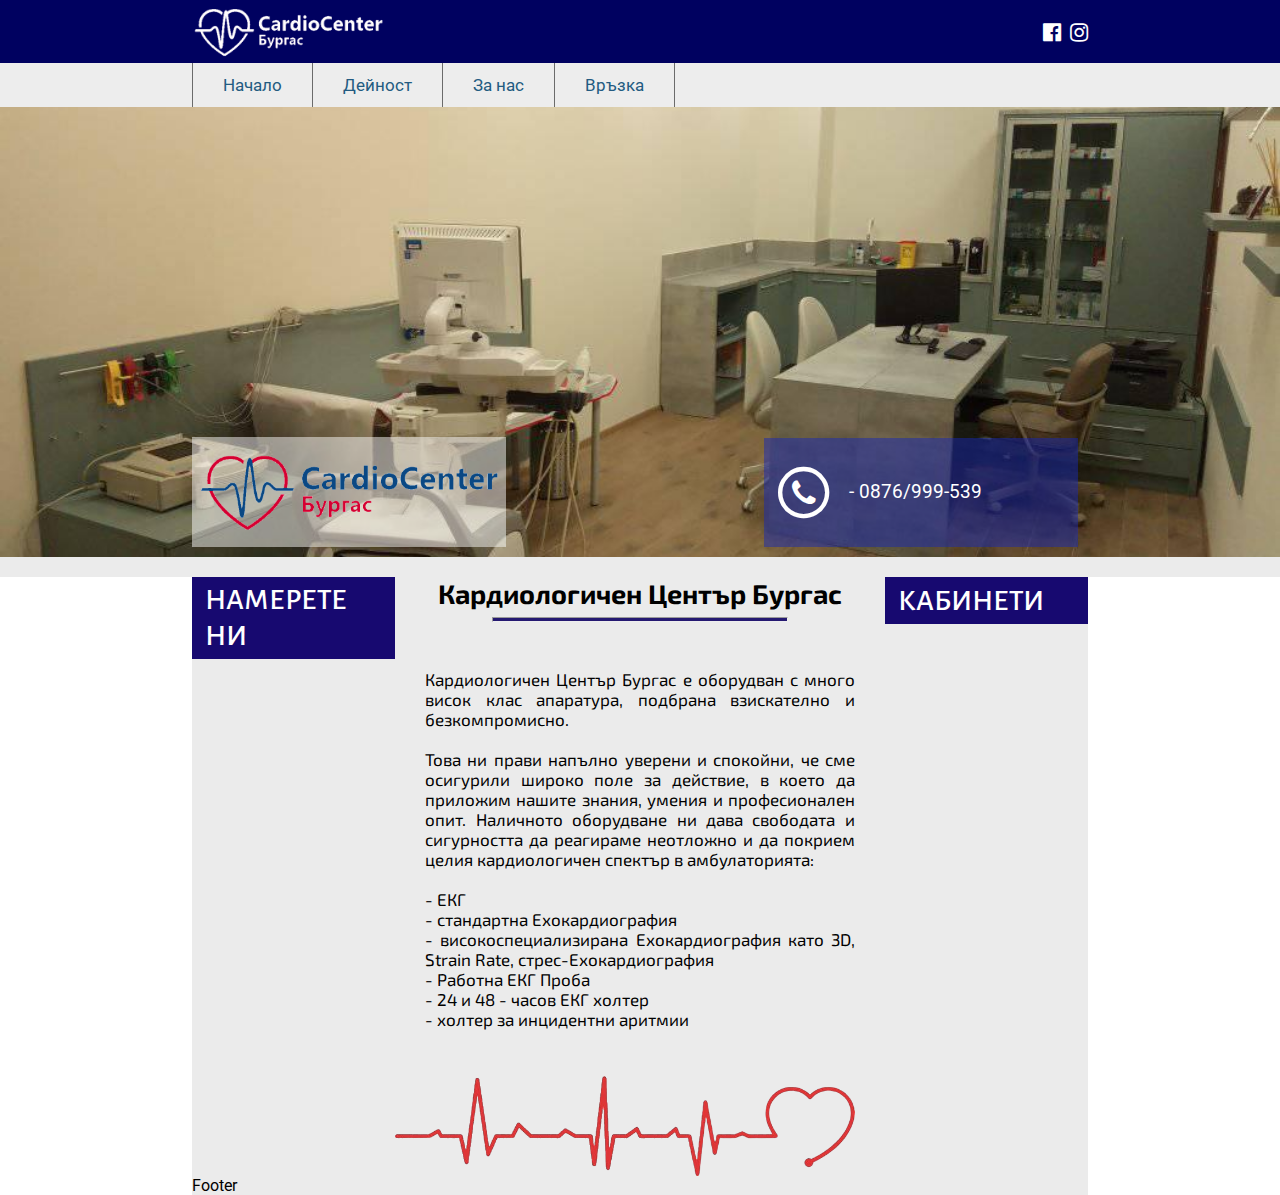
==== index.html @ 2018e423 "Home page finished editing on the text." ====
<!DOCTYPE html>
<html lang="en" dir="ltr">
  <head>
    <meta charset="utf-8">
    <title>Кардиологичен център Бургас</title>
    <meta name="viewport" content="width=device-width, initial-scale=1">
    <link rel="stylesheet" href="https://cdnjs.cloudflare.com/ajax/libs/font-awesome/4.7.0/css/font-awesome.min.css">
    <link rel="stylesheet" href="style.css" type="text/css">
    <!-- Google fonts -->
    <link href="https://fonts.googleapis.com/css?family=Roboto&display=swap" rel="stylesheet">
    <link href="https://fonts.googleapis.com/css?family=Alegreya+Sans+SC:300|Exo+2:200&display=swap" rel="stylesheet">
    <link href="https://fonts.googleapis.com/css?family=Istok+Web&display=swap" rel="stylesheet">    <link rel="stylesheet" href="jquery-ui.min.css">
    <script src="external/jquery/jquery.js"></script>
    <script src="jquery-ui.min.js"></script>
    <script type="jquery.bgswitcher.js">

    </script>
  </head>

  <script type="text/javascript">
    $(document).ready(function(){
      $('.topnav a').mouseenter(function(){
        $(this).animate({
          backgroundColor: "#b0b0b0"
        }, 200);
      });
      $('.topnav a').mouseleave(function(){
        $(this).animate({
          backgroundColor: "rgb(237, 237, 237)"
        }, 200);
      });

      $('.main').mouseenter(function(){
        $(this).animate({
          backgroundColor: "rgba(255, 255, 255, 0.85)"
        }, 200);
      });
      $('.main').mouseleave(function(){
        $(this).animate({
          backgroundColor: "rgba(255, 255, 255, 0.49)"
        }, 200);
      });

      // Phone widget
      $('.phone').mouseenter(function(){
        $(this).animate({
          backgroundColor: "rgba(0, 1, 96, 0.75)"
        }, 200);
      });
      $('.phone').mouseleave(function(){
        $(this).animate({
          backgroundColor: "rgba(0, 1, 96, 0.49)"
        }, 200);
      });

      $('.art').bgswitcher({
        images: ["dims.jpg","dims2.jpg","dims3.jpg","dims4.jpg"],
        effect: "fade",
        interval: 1000
      });
    });
  </script>

  <body>
    <!-- The top bar -->
    <div class="topbar">
      <img height="100%"src="logowhite.png" alt="">
      <div style="float:right; height: 100%;" class="containter">
        <div class="verticalCenter">
          <a href="https://www.facebook.com/CardiologyCenterBurgas/" target="_blank"><i style="color:White;" class="fa fa-facebook-official fa-lg"></i></a>
          <a href="https://www.instagram.com/zakrokaa"><i style="margin-left: 5px;color:White;" class="fa fa-instagram fa-lg"></i></a>
        </div>
      </div>
    </div>
    <!-- The top navigatoion -->
    <div class="topnav" id="myTopnav">
      <a href="#">Начало</a>
      <a href="deinost.html">Дейност</a>
      <a href="#">За нас</a>
      <a href="#" style="border-right-width: thin;border-right-color: rgb(107, 107, 107);border-right-style: solid;">Връзка</a>
      <a href="javascript:void(0);" class="icon" onclick="myFunction()">
        <i class="fa fa-bars"></i>
      </a>
    </div>

    <div class="art">
      <div class="borders">
        <div class="main">
          <img src="logo.png" alt="">
        </div>
        <div class="phone">
          <img src="logo.png" style="opacity: 0;"alt="">
          <div class="verticalCenter">

            <span id="phone" style="padding-left: 20px;font-size: 30px;" class="fa-stack">
              <i class="fa fa-circle-thin fa-stack-2x"></i>
              <i class="fa fa-phone fa-stack-1x"></i>
            </span>
            <span> - 0876/999-539</span>
          </div>
        </div>
      </div>

    </div>

    <div class="horizbreak">

    </div>

    <div class="articles">
      <div class="borders2" id="articleborder" style="background-color: rgb(235, 235, 235);">
        <div class="wrapper">
          <header class="hed">

          </header>
          <article class="maine">
            <h1 style="text-align: center;margin-top: 0px; margin-bottom: 0px; font-size: 27px;">Кардиологичен Център Бургас</h1>
            <hr id="hrz">
            <p style="padding: 30px;text-align: justify;font-size: 17px;">Кардиологичен Център Бургас е оборудван с много висок клас апаратура, подбрана взискателно и безкомпромисно. <br>
            <br>
            Това ни прави напълно уверени и спокойни, че сме осигурили широко поле за действие, в което да приложим нашите знания, умения и професионален опит.  Наличното оборудване ни дава свободата и сигурността да реагираме неотложно и да покрием целия кардиологичен спектър в амбулаторията:<br>
            <br>- ЕКГ
            <br>- стандартна Ехокардиография
            <br>- високоспециализирана Ехокардиография като 3D, Strain Rate, стрес-Ехокардиография
            <br>- Работна ЕКГ Проба
            <br>- 24 и 48 - часов ЕКГ холтер
            <br>- холтер за инцидентни аритмии</p>
            <img src="crp.png" height="100px" style="padding-right: 30px; float:right;">
          </article>
          <aside class="aside findus">
            <div class="zaglavie">
              <span>НАМЕРЕТЕ НИ</span>
            </div>
            <div class="mapouter">
              <div class="gmap_canvas">
                <iframe width="100%" height="100%" id="gmap_canvas" src="https://maps.google.com/maps?q=%D0%9A%D0%B0%D1%80%D0%B4%D0%B8%D0%BE%D0%BB%D0%BE%D0%B3%D0%B8%D1%87%D0%B5%D0%BD%20%D0%A6%D0%B5%D0%BD%D1%82%D1%8A%D1%80%20%D0%91%D1%83%D1%80%D0%B3%D0%B0%D1%81&t=k&z=17&ie=UTF8&iwloc=&output=embed" frameborder="0" scrolling="no" marginheight="0" marginwidth="0"></iframe>
              </div>
              <style>.mapouter{position:relative;text-align:right;height: 100%;min-height: 400px;width:100%;}.gmap_canvas {overflow:hidden;background:none!important;height:100%;width:100%;}</style>
            </div>
          </aside>
          <aside class="aside news">
            <div class="zaglavie">
              <span style="font-family: 'Alegreya Sans SC', sans-serif;">КАБИНЕТИ</span>
            </div>
            <div class="kabineti">

            </div>
          </aside>
          <footer class="foot">
            Footer
          </footer>
        </div>
      </div>
    </div>

    <script type="text/javascript">
    function myFunction() {
      var x = document.getElementById("myTopnav");
      if (x.className === "topnav") {
        x.className += " responsive";
      } else {
        x.className = "topnav";
      }
    }


    </script>
  </body>
</html>
---- style.css ----
body, html {
  height: 100%;
  margin: 0px;
  font-family: 'Roboto', sans-serif;
}

.topbar {
  height: 7vh;
  min-height: 50px;
  padding-left: 15vw;
  padding-right: 15vw;
  background-color: rgb(0, 1, 96);
  margin: 0px;
}

.containter {
  width: 10vw;
  min-width: 100px;
  position: relative;
  text-align: right;
}

.containter .verticalCenter{
  margin: 0;
  position: absolute;
  top: 50%;
  left: 50%;
  -ms-transform: translate(-50%, -50%);
  transform: translate(-50%, -50%);
  width: 100%;
  float: right;
}

.topnav {
  overflow: hidden;
  background-color: rgb(237, 237, 237);
  margin: 0px;
  padding-left: 15vw;
}

.topnav a{
  border-left-width: thin;
  border-left-color: rgb(107, 107, 107);
  border-left-style: solid;
  background-color: rgb(237, 237, 237);
  text-align: center;
  text-decoration: none;
  padding: 12px 30px;
  font-size: 17px;
  display: block;
  float: left;
  color: rgb(35, 91, 129);
}


.topnav .icon {
  display: none;
}




.art {
  position: relative;
  height: 50vh;
  background-image: url("./dims.jpg");
  background-position: center;
  background-repeat: no-repeat;
  background-size: cover;
}

.borders {
  margin-left: 15vw;
  margin-right: 15vw;
  position: relative;
  height: 100%;
  display: flex;
  justify-content: space-between;
  align-items: flex-end;
}

.main {
  font-style: italic;
  font-weight: bold;
  color: rgb(199, 0, 0);
  padding: 4px 4px 0px 4px;
  background-color: rgba(255, 255, 255, 0.49);
  font-size: 2vw;
  bottom: 8px;
  margin-bottom: 10px;
}
.main img{
  max-height: 10vh;
  min-height: 100px;
}

.phone {
  font-size: 1.5vw;
  padding: 4px 4px 0px 4px;
  position: relative;
  background-color: rgba(24, 40, 180, 0.49);
  color: rgb(199, 0, 0);
  color: white;
  bottom: 0px;
  right: 10px;
  margin-bottom: 10px;
  min(max(16px, 4vw), 30px);
}
.phone img{
  max-height: 10vh;
  min-height: 100px;
}


.phone .verticalCenter{
  margin: 0;
  position: absolute;
  top: 50%;
  left: 50%;
  -ms-transform: translate(-50%, -50%);
  transform: translate(-50%, -50%);
  width: 100%;
  float: right;
}













.horizbreak {
  height: 20px;
  background-color: rgb(235, 235, 235);
}
















.articles {

}

.borders2 {
  margin-left: 15vw;
  margin-right: 15vw;
  position: relative;
  height: 100%;

}

.wrapper {
  display: flex;
  flex-flow: row wrap;

}
.wrapper > * {

  flex: 1 100%;
}



.findus {
  padding: 0px;
  display: flex;
  flex-direction: column;
  font-family: 'Alegreya Sans SC', sans-serif;
  f
}

.zaglavie {
  background-color: rgb(23, 9, 112);
  font-weight: 500;
  color: white;
  padding: 5px;
  padding-left: 13px;
  font-size: min(max(16px, 3vw), 30px);
  font-style: normal;
}



.maine {

  font-family: 'Exo 2', sans-serif;
}

#hrz {

  width: 60%;
  position: relative;

  height: 3px;
  background-color:rgb(37, 25, 113);

}
.news {
  ;
}

.foot {
  ;
}

.hed {
  ;
}

.kabineti {
  background-image: url("snimchici2.jpg");
  background-size: cover;
  width: 100%;
  height: 89%;
}















/* Media queries */
@media all and (min-width: 600px) {
  .aside { flex: 1 0 0; }
}

@media all and (min-width: 800px) {
  .maine    { flex: 1.5 0px; }
  .findus { order: 1; }
  .maine    { order: 2; }
  .news { order: 3; }
  .foot  { order: 4; }
}

@media screen and (max-width: 600px) {
  .topnav a:not(:first-child) {display: none;}
  .topnav a.icon {
    float: right;
    display: block;
  }
  .topnav {padding-left: 0vw;}
  .topnav a {
    border: none;
  }

  .main {
    font-size: 20px;
    left: 0px;
    bottom: 0px;
    width: 50%;
    margin-bottom: 0px;
    min-height: 70px;
  }
  .main img {
    max-height: 10vh;
    min-height: 50px;
    width: 100%;
  }
  .phone {
    font-size: 20px;
    margin-bottom: 0px;
    right: 0px;
    bottom: 0px;
    width: 50%;
    min-height: 70px;
  }

  .phone img {
    max-height: 10vh;
    min-height: 50px;
    width: 100%;
  }

  #phone {

  }


  .topbar {
    padding-left: 1vw;
    padding-right: 1vw;
  }

  .borders {
    margin: 0px;
  }

  .borders2 {
    margin: 0px;
  }

  .zaglavie {
    font-weight: 500;
    text-align: center;
  }

  #hrz {
    width: 60%;
    margin-left: auto;
    margin-right: auto;
  }
}

@media screen and (max-width: 600px) {
  .topnav.responsive {position: relative;padding-left: 0vw;}
  .topnav.responsive a.icon {
    position: absolute;
    right: 0;
    top: 0;
  }
  .topnav.responsive a {
    border: none;
    float: none;
    display: block;
    text-align: left;
  }
}
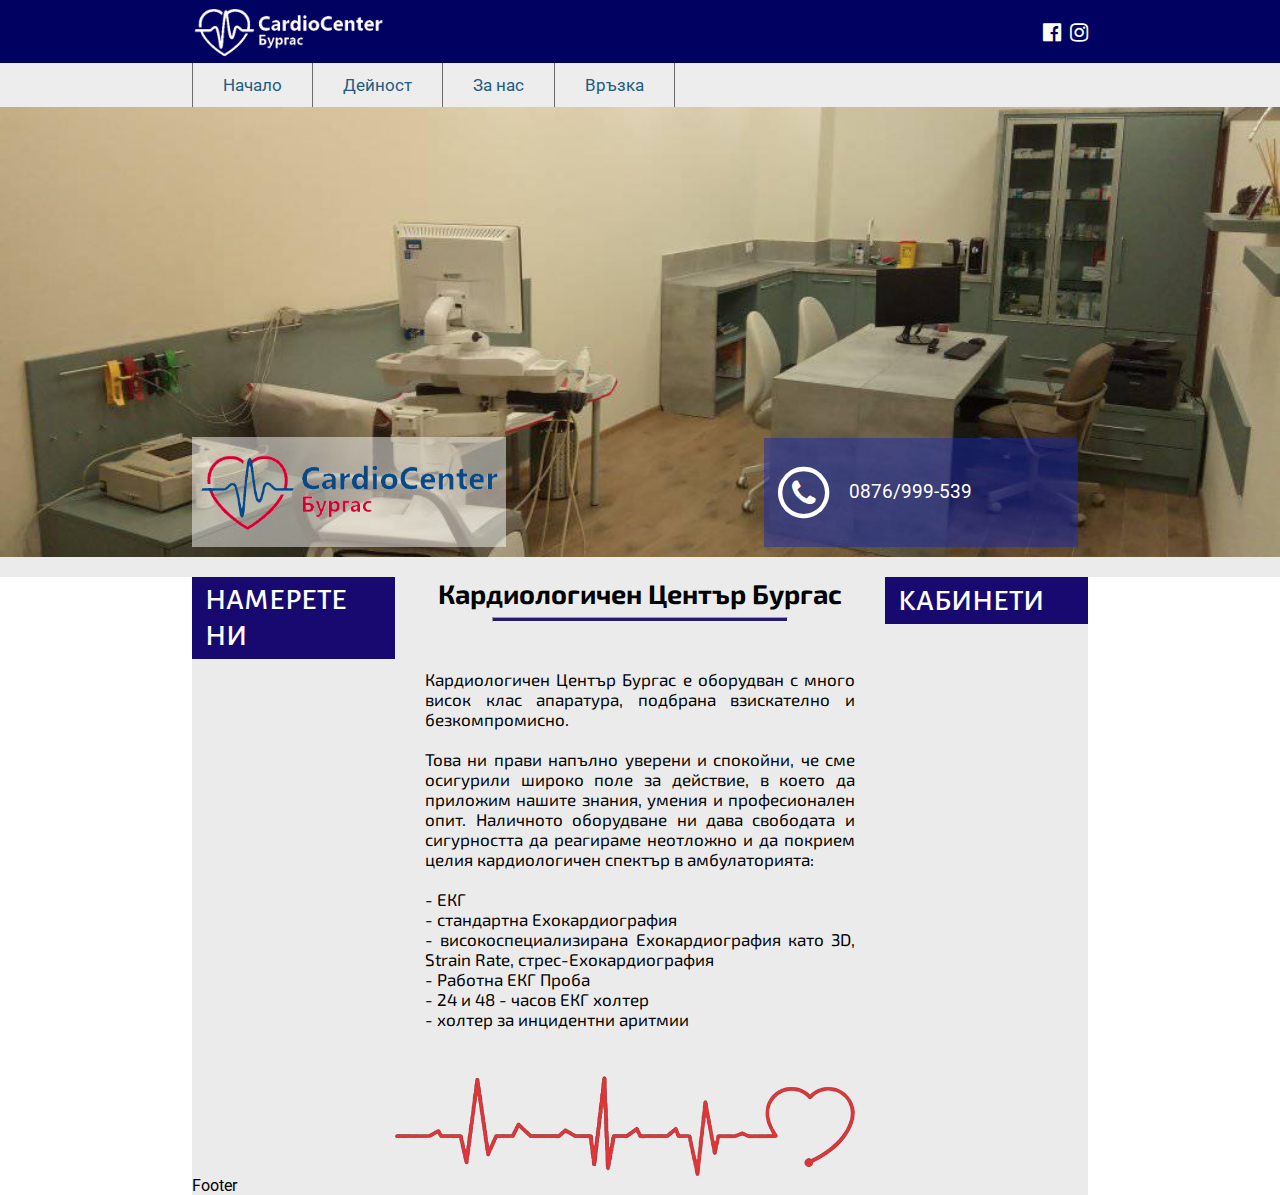
==== commit b58cd344: "Updating phone number" ====
--- a/index.html
+++ b/index.html
@@ -96,7 +96,7 @@
               <i class="fa fa-circle-thin fa-stack-2x"></i>
               <i class="fa fa-phone fa-stack-1x"></i>
             </span>
-            <span> - 0876/999-539</span>
+            <span> 0876/999-539</span>
           </div>
         </div>
       </div>
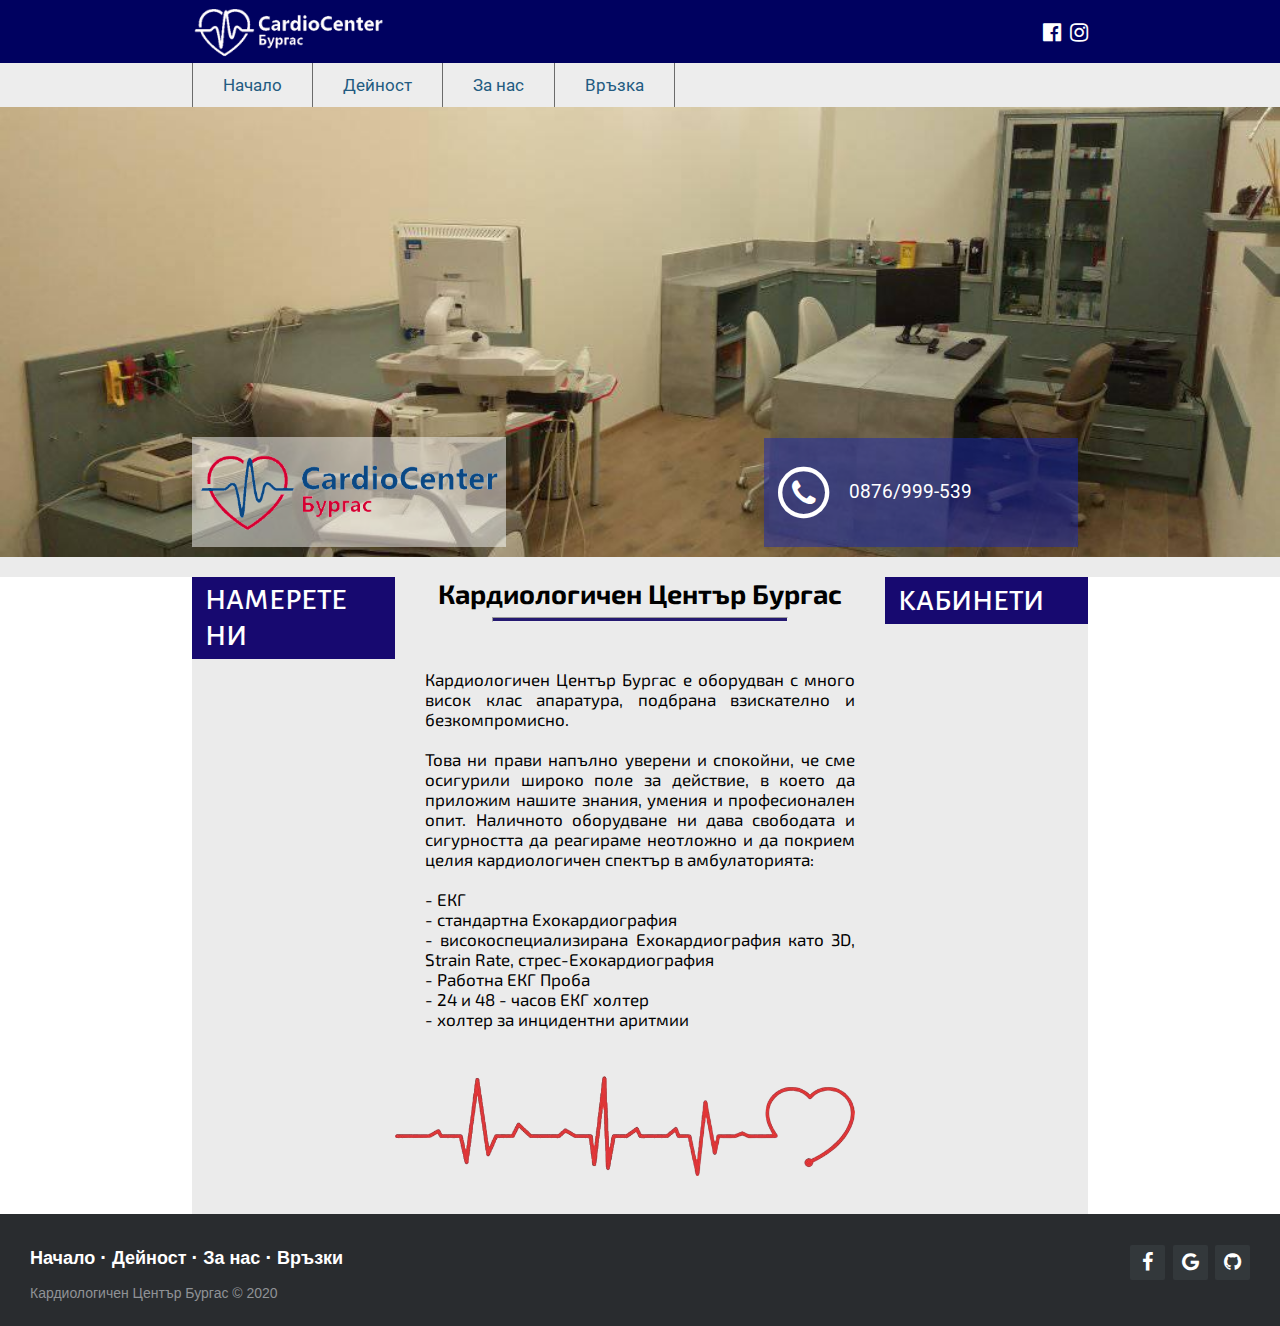
==== commit 0b9e96bd: "Adding footer, Finishing About Us page" ====
--- a/index.html
+++ b/index.html
@@ -74,15 +74,15 @@
     </div>
     <!-- The top navigatoion -->
     <div class="topnav" id="myTopnav">
-      <a href="#">Начало</a>
+      <a href="index.html">Начало</a>
       <a href="deinost.html">Дейност</a>
-      <a href="#">За нас</a>
+      <a href="about-us.html">За нас</a>
       <a href="#" style="border-right-width: thin;border-right-color: rgb(107, 107, 107);border-right-style: solid;">Връзка</a>
       <a href="javascript:void(0);" class="icon" onclick="myFunction()">
         <i class="fa fa-bars"></i>
       </a>
     </div>
-
+    <!-- Art of the page -->
     <div class="art">
       <div class="borders">
         <div class="main">
@@ -146,8 +146,8 @@
 
             </div>
           </aside>
-          <footer class="foot">
-            Footer
+          <footer style="color: rgb(235, 235, 235);" class="foot">
+            Footer <br> <br>
           </footer>
         </div>
       </div>
@@ -165,5 +165,31 @@
 
 
     </script>
+    <footer class="footer-distributed">
+
+			<div class="footer-right">
+
+				<a href="#"><i class="fa fa-facebook"></i></a>
+				<a href="#"><i class="fa fa-google"></i></a>
+				<a href="#"><i class="fa fa-github"></i></a>
+
+			</div>
+
+			<div class="footer-left">
+
+				<p class="footer-links">
+					<a class="link-1" href="index.html">Начало</a>
+
+					<a href="deinost.html">Дейност</a>
+
+					<a href="about-us.html">За нас</a>
+
+					<a href="#">Връзки</a>
+				</p>
+
+				<p>Кардиологичен Център Бургас &copy; 2020</p>
+			</div>
+
+		</footer>
   </body>
 </html>
--- a/style.css
+++ b/style.css
@@ -342,3 +342,89 @@
     text-align: left;
   }
 }
+
+.footer-distributed {
+  background-color: #292c2f;
+  box-shadow: 0 1px 1px 0 rgba(0, 0, 0, 0.12);
+  box-sizing: border-box;
+  width: 100%;
+  text-align: left;
+  font: normal 16px sans-serif;
+  padding: 25px 30px;
+}
+
+.footer-distributed .footer-left p {
+  color: #8f9296;
+  font-size: 14px;
+  margin: 0;
+}
+/* Footer links */
+
+.footer-distributed p.footer-links {
+  font-size: 18px;
+  font-weight: bold;
+  color: #ffffff;
+  margin: 0 0 10px;
+  padding: 0;
+  transition: ease .25s;
+}
+
+.footer-distributed p.footer-links a {
+  display: inline-block;
+  line-height: 1.8;
+  text-decoration: none;
+  color: inherit;
+  transition: ease .25s;
+}
+
+.footer-distributed .footer-links a:before {
+  content: "·";
+  font-size: 20px;
+  left: 0;
+  color: #fff;
+  display: inline-block;
+  padding-right: 5px;
+}
+
+.footer-distributed .footer-links .link-1:before {
+  content: none;
+}
+
+.footer-distributed .footer-right {
+  float: right;
+  margin-top: 6px;
+  max-width: 180px;
+}
+
+.footer-distributed .footer-right a {
+  display: inline-block;
+  width: 35px;
+  height: 35px;
+  background-color: #33383b;
+  border-radius: 2px;
+  font-size: 20px;
+  color: #ffffff;
+  text-align: center;
+  line-height: 35px;
+  margin-left: 3px;
+  transition:all .25s;
+}
+
+.footer-distributed .footer-right a:hover{transform:scale(1.1); -webkit-transform:scale(1.1);}
+
+.footer-distributed p.footer-links a:hover{text-decoration:underline;}
+
+/* Media Queries */
+
+@media (max-width: 600px) {
+  .footer-distributed .footer-left, .footer-distributed .footer-right {
+    text-align: center;
+  }
+  .footer-distributed .footer-right {
+    float: none;
+    margin: 0 auto 20px;
+  }
+  .footer-distributed .footer-left p.footer-links {
+    line-height: 1.8;
+  }
+}
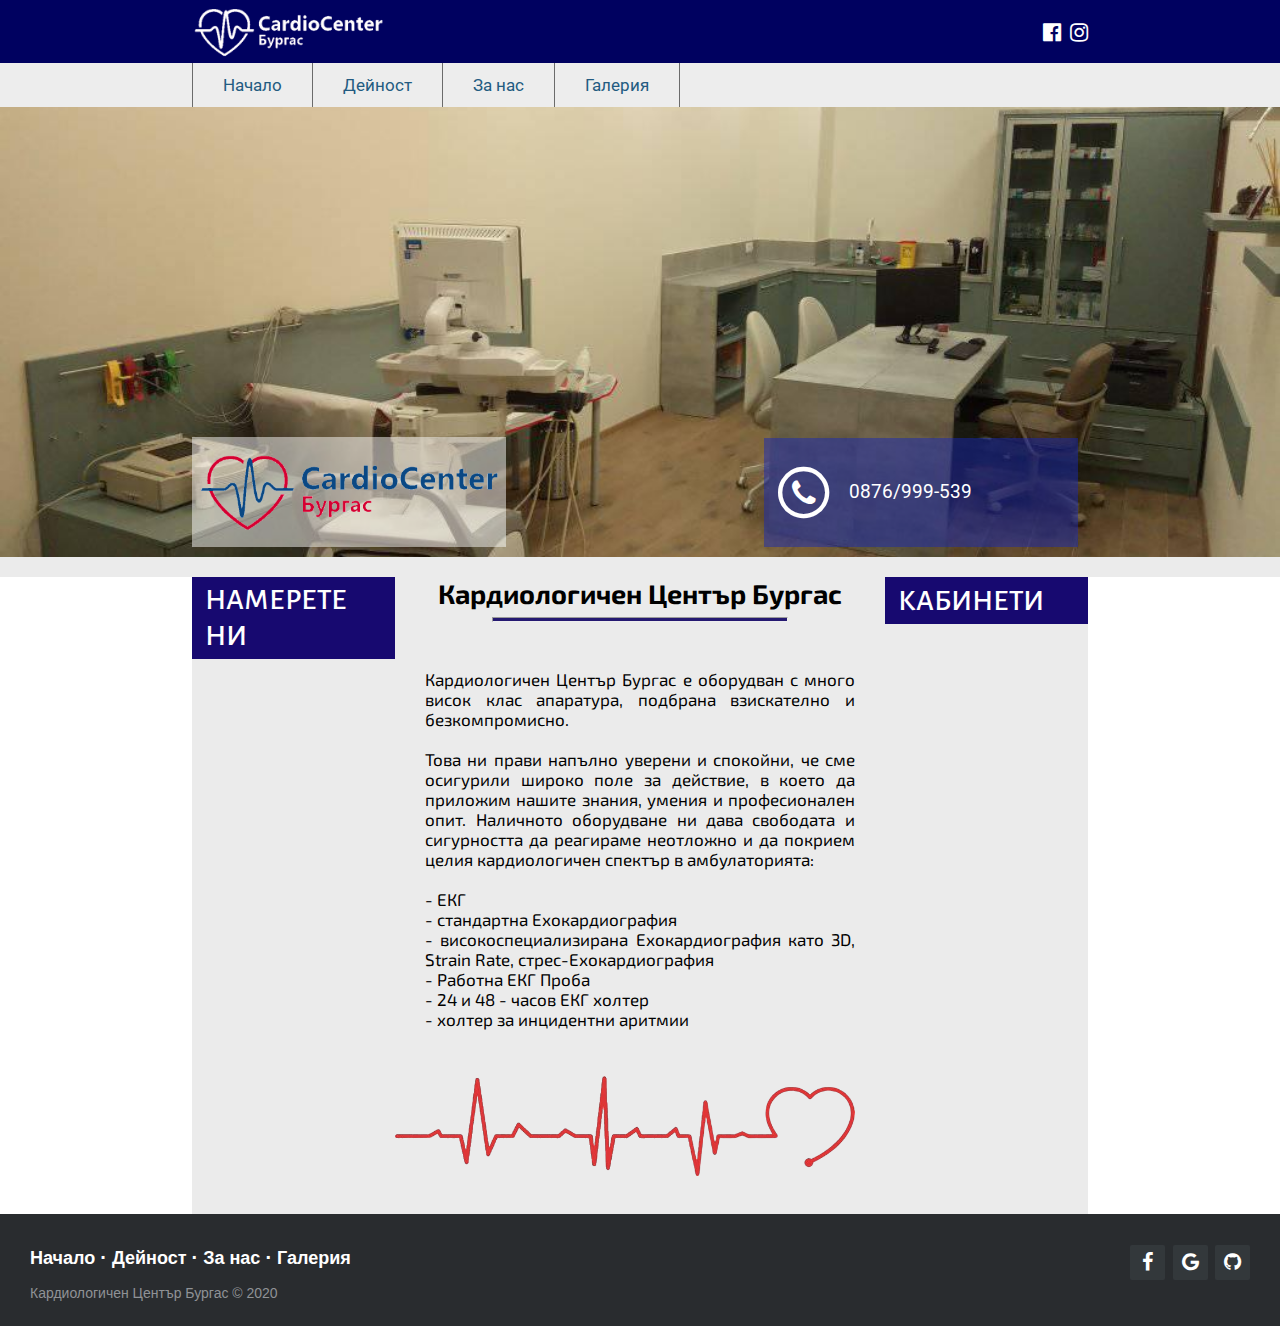
==== commit dec831bb: "First steps to Gallery Page" ====
--- a/index.html
+++ b/index.html
@@ -77,7 +77,7 @@
       <a href="index.html">Начало</a>
       <a href="deinost.html">Дейност</a>
       <a href="about-us.html">За нас</a>
-      <a href="#" style="border-right-width: thin;border-right-color: rgb(107, 107, 107);border-right-style: solid;">Връзка</a>
+      <a href="#" style="border-right-width: thin;border-right-color: rgb(107, 107, 107);border-right-style: solid;">Галерия</a>
       <a href="javascript:void(0);" class="icon" onclick="myFunction()">
         <i class="fa fa-bars"></i>
       </a>
@@ -184,7 +184,7 @@
 
 					<a href="about-us.html">За нас</a>
 
-					<a href="#">Връзки</a>
+					<a href="#">Галерия</a>
 				</p>
 
 				<p>Кардиологичен Център Бургас &copy; 2020</p>
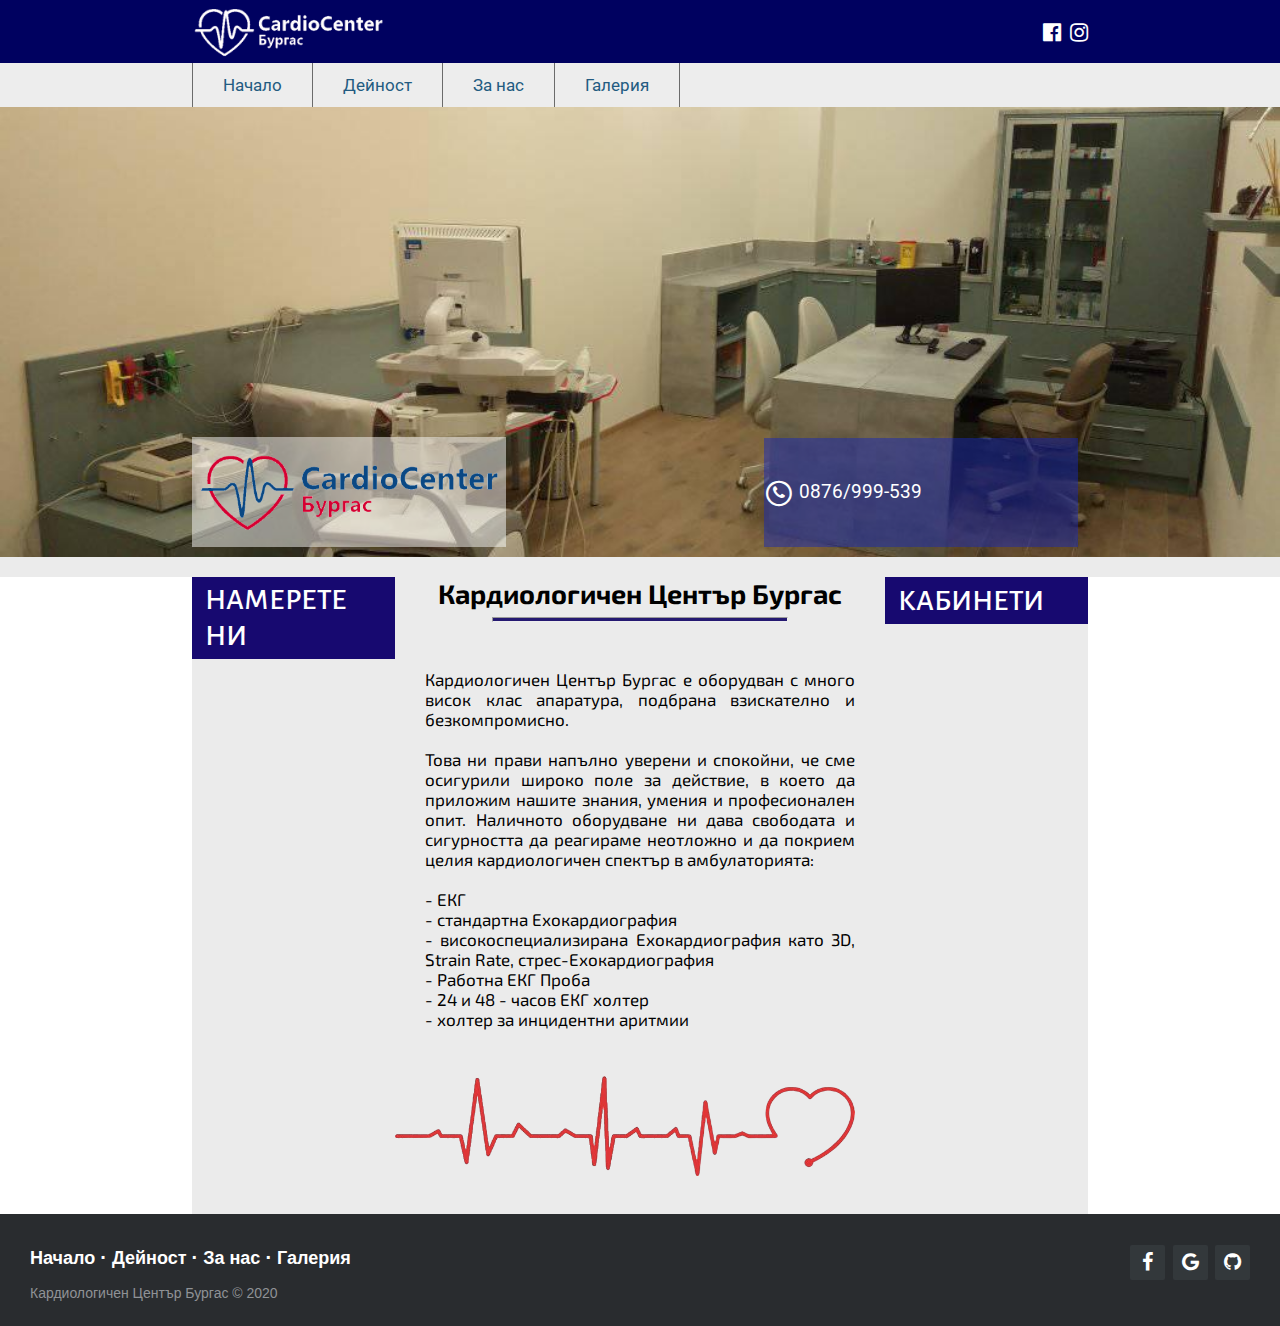
==== commit de92f609: "Update on the phone size on mobile devices" ====
--- a/index.html
+++ b/index.html
@@ -92,7 +92,7 @@
           <img src="logo.png" style="opacity: 0;"alt="">
           <div class="verticalCenter">
 
-            <span id="phone" style="padding-left: 20px;font-size: 30px;" class="fa-stack">
+            <span id="phone" style="" class="fa-stack">
               <i class="fa fa-circle-thin fa-stack-2x"></i>
               <i class="fa fa-phone fa-stack-1x"></i>
             </span>
@@ -125,7 +125,7 @@
             <br>- Работна ЕКГ Проба
             <br>- 24 и 48 - часов ЕКГ холтер
             <br>- холтер за инцидентни аритмии</p>
-            <img src="crp.png" height="100px" style="padding-right: 30px; float:right;">
+            <img src="crp.png" height="100px" style="padding-right: 30px; float:right;" id="guwna">
           </article>
           <aside class="aside findus">
             <div class="zaglavie">
--- a/style.css
+++ b/style.css
@@ -299,7 +299,8 @@
   }
 
   #phone {
-
+    padding-left: 20px;
+    font-size: 30px;
   }
 
 
@@ -325,6 +326,11 @@
     width: 60%;
     margin-left: auto;
     margin-right: auto;
+  }
+
+  #guwna {
+    height: 0px;
+    display: none;
   }
 }
 
@@ -341,6 +347,10 @@
     display: block;
     text-align: left;
   }
+}
+
+#phone {
+  font-size: 15px;  
 }
 
 .footer-distributed {
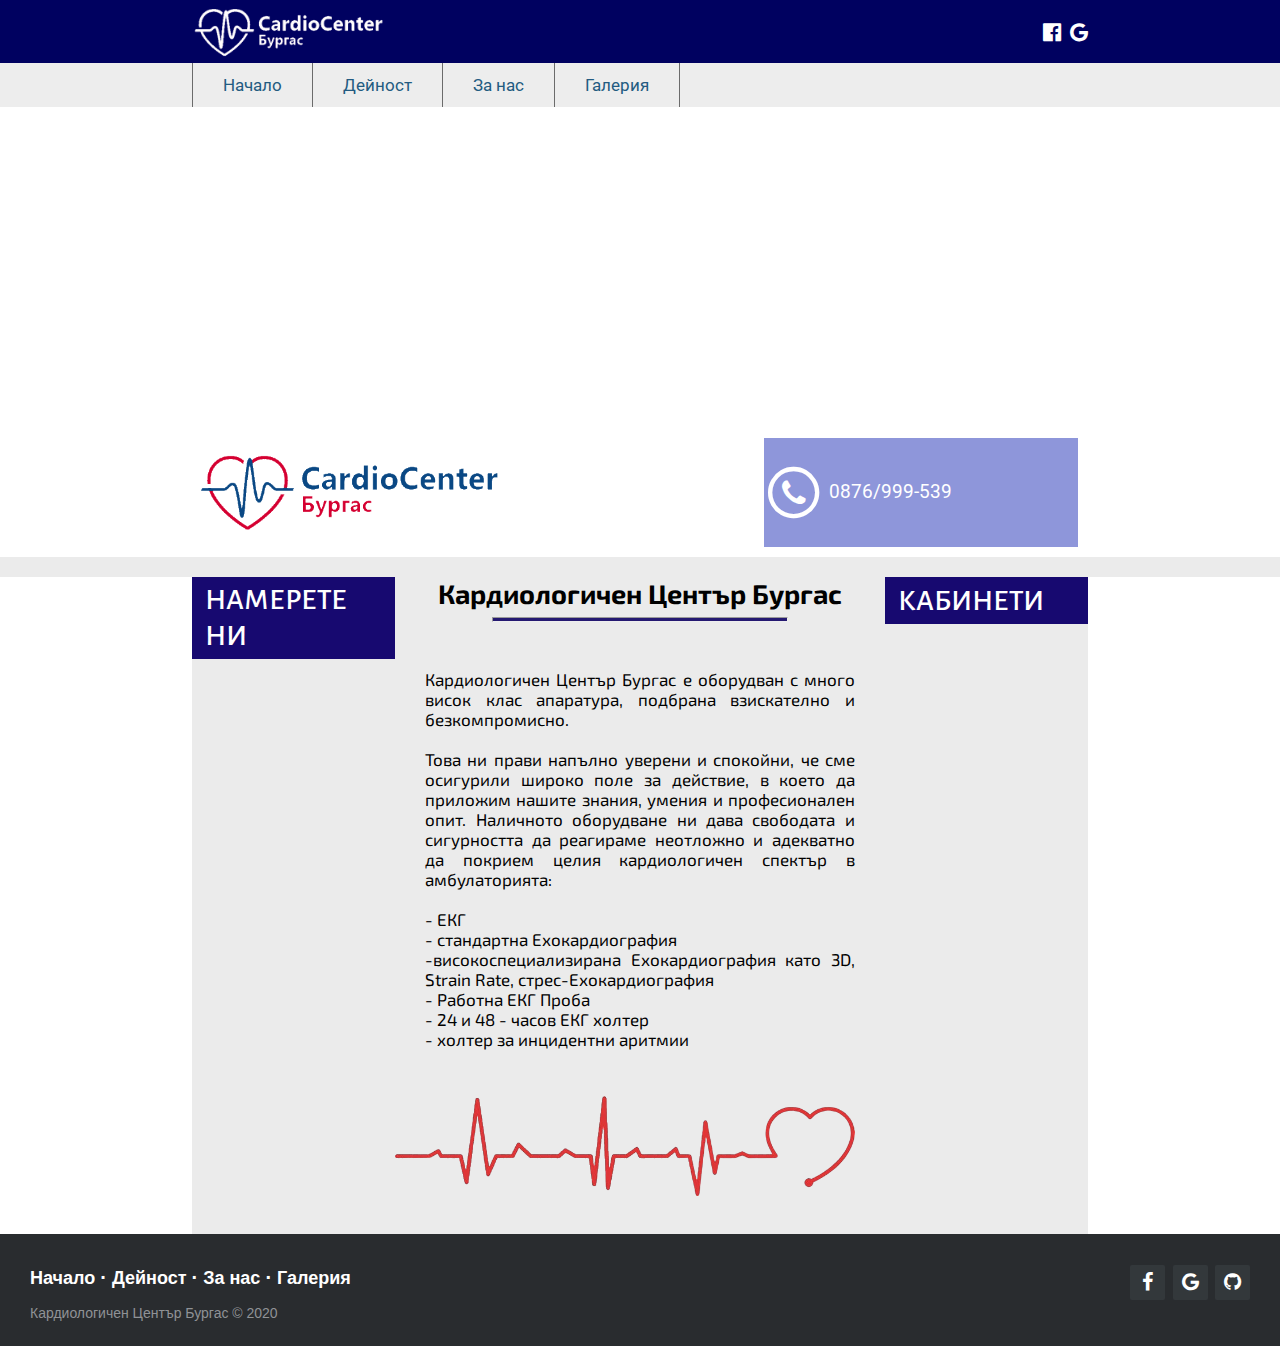
==== commit d1c3bc49: "Промяна на икона на тела на телефона и други неща 22 януари." ====
--- a/index.html
+++ b/index.html
@@ -68,7 +68,7 @@
       <div style="float:right; height: 100%;" class="containter">
         <div class="verticalCenter">
           <a href="https://www.facebook.com/CardiologyCenterBurgas/" target="_blank"><i style="color:White;" class="fa fa-facebook-official fa-lg"></i></a>
-          <a href="https://www.instagram.com/zakrokaa"><i style="margin-left: 5px;color:White;" class="fa fa-instagram fa-lg"></i></a>
+          <a href="https://g.page/CardiologicalCenter/review?gm"><i style="margin-left: 5px;color:White;" class="fa fa-google fa-lg"></i></a>
         </div>
       </div>
     </div>
@@ -118,10 +118,10 @@
             <hr id="hrz">
             <p style="padding: 30px;text-align: justify;font-size: 17px;">Кардиологичен Център Бургас е оборудван с много висок клас апаратура, подбрана взискателно и безкомпромисно. <br>
             <br>
-            Това ни прави напълно уверени и спокойни, че сме осигурили широко поле за действие, в което да приложим нашите знания, умения и професионален опит.  Наличното оборудване ни дава свободата и сигурността да реагираме неотложно и да покрием целия кардиологичен спектър в амбулаторията:<br>
+            Това ни прави напълно уверени и спокойни, че сме осигурили широко поле за действие, в което да приложим нашите знания, умения и професионален опит.  Наличното оборудване ни дава свободата и сигурността да реагираме неотложно и адекватно да покрием целия кардиологичен спектър в амбулаторията:<br>
             <br>- ЕКГ
             <br>- стандартна Ехокардиография
-            <br>- високоспециализирана Ехокардиография като 3D, Strain Rate, стрес-Ехокардиография
+            <br>-високоспециализирана Ехокардиография като 3D, Strain Rate, стрес-Ехокардиография
             <br>- Работна ЕКГ Проба
             <br>- 24 и 48 - часов ЕКГ холтер
             <br>- холтер за инцидентни аритмии</p>
--- a/style.css
+++ b/style.css
@@ -63,7 +63,7 @@
 .art {
   position: relative;
   height: 50vh;
-  background-image: url("./dims.jpg");
+  background-image: url("./dims6.jpg");
   background-position: center;
   background-repeat: no-repeat;
   background-size: cover;
@@ -123,6 +123,9 @@
   float: right;
 }
 
+#phone{
+  font-size: 30px;
+}
 
 
 
@@ -300,7 +303,7 @@
 
   #phone {
     padding-left: 20px;
-    font-size: 30px;
+    font-size: 15px;
   }
 
 
@@ -349,9 +352,6 @@
   }
 }
 
-#phone {
-  font-size: 15px;  
-}
 
 .footer-distributed {
   background-color: #292c2f;
